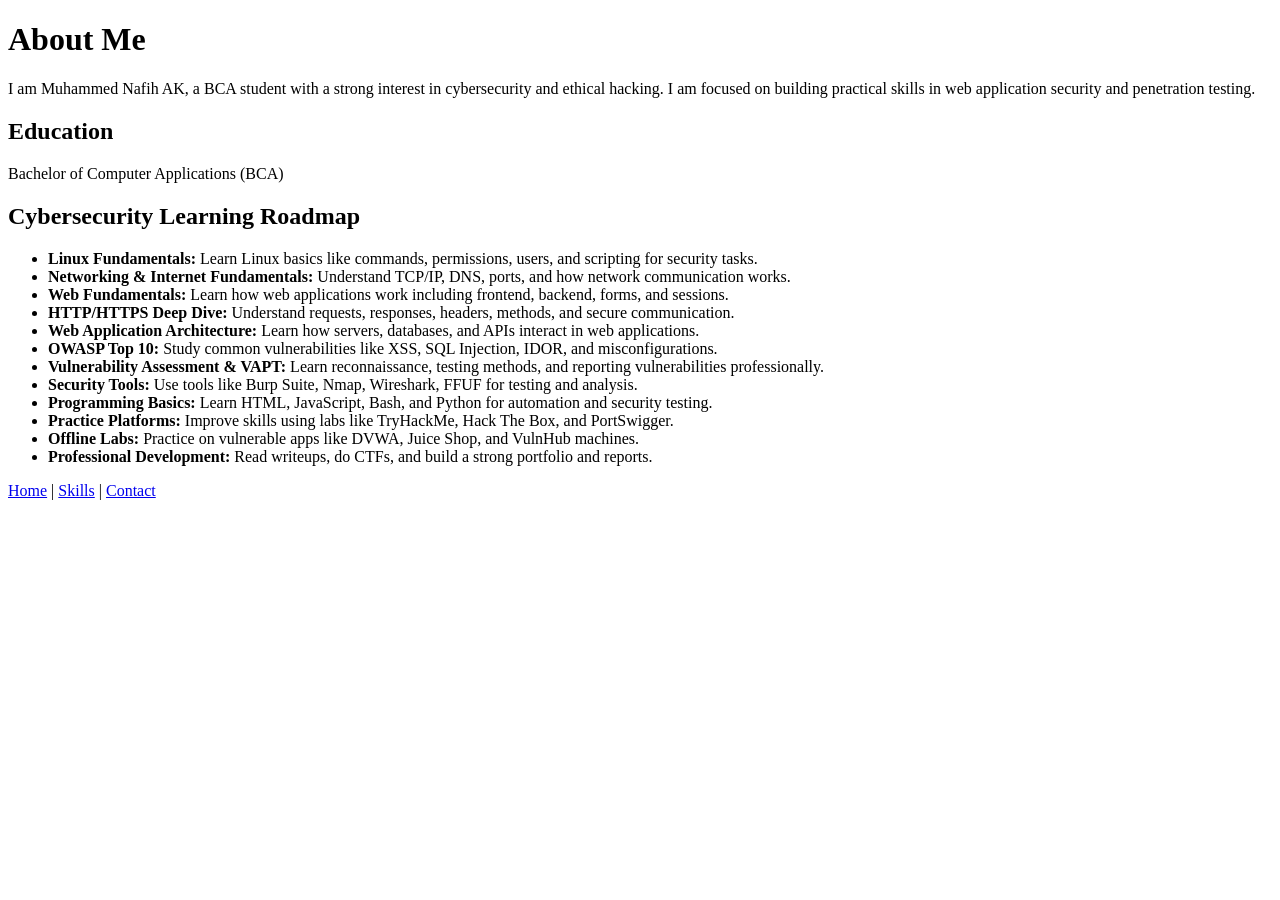
==== about.html @ 98025031 "Added about page with education and roadmap" ====
<!DOCTYPE html>
<html lang="en">
<head>
    <meta charset="UTF-8">
    <meta name="viewport" content="width=device-width, initial-scale=1.0">
    <title>About | Nafih</title>
</head>
<body>

    <header>
        <h1>About Me</h1>
    </header>

    <section>
        <p>
            I am Muhammed Nafih AK, a BCA student with a strong interest in cybersecurity 
            and ethical hacking. I am focused on building practical skills in 
            web application security and penetration testing.
        </p>
    </section>

    <section>
        <h2>Education</h2>
        <p>Bachelor of Computer Applications (BCA)</p>
    </section>

    <section>
        <h2>Cybersecurity Learning Roadmap</h2>
        <ul>
  <li><strong>Linux Fundamentals:</strong> Learn Linux basics like commands, permissions, users, and scripting for security tasks.</li>
  
  <li><strong>Networking & Internet Fundamentals:</strong> Understand TCP/IP, DNS, ports, and how network communication works.</li>
  
  <li><strong>Web Fundamentals:</strong> Learn how web applications work including frontend, backend, forms, and sessions.</li>
  
  <li><strong>HTTP/HTTPS Deep Dive:</strong> Understand requests, responses, headers, methods, and secure communication.</li>
  
  <li><strong>Web Application Architecture:</strong> Learn how servers, databases, and APIs interact in web applications.</li>
  
  <li><strong>OWASP Top 10:</strong> Study common vulnerabilities like XSS, SQL Injection, IDOR, and misconfigurations.</li>
  
  <li><strong>Vulnerability Assessment & VAPT:</strong> Learn reconnaissance, testing methods, and reporting vulnerabilities professionally.</li>
  
  <li><strong>Security Tools:</strong> Use tools like Burp Suite, Nmap, Wireshark, FFUF for testing and analysis.</li>
  
  <li><strong>Programming Basics:</strong> Learn HTML, JavaScript, Bash, and Python for automation and security testing.</li>
  
  <li><strong>Practice Platforms:</strong> Improve skills using labs like TryHackMe, Hack The Box, and PortSwigger.</li>
  
  <li><strong>Offline Labs:</strong> Practice on vulnerable apps like DVWA, Juice Shop, and VulnHub machines.</li>
  
  <li><strong>Professional Development:</strong> Read writeups, do CTFs, and build a strong portfolio and reports.</li>
</ul>
    </section>

    <nav>
        <a href="index.html">Home</a> |
        <a href="skills.html">Skills</a> |
        <a href="contact.html">Contact</a>
    </nav>

</body>
</html>
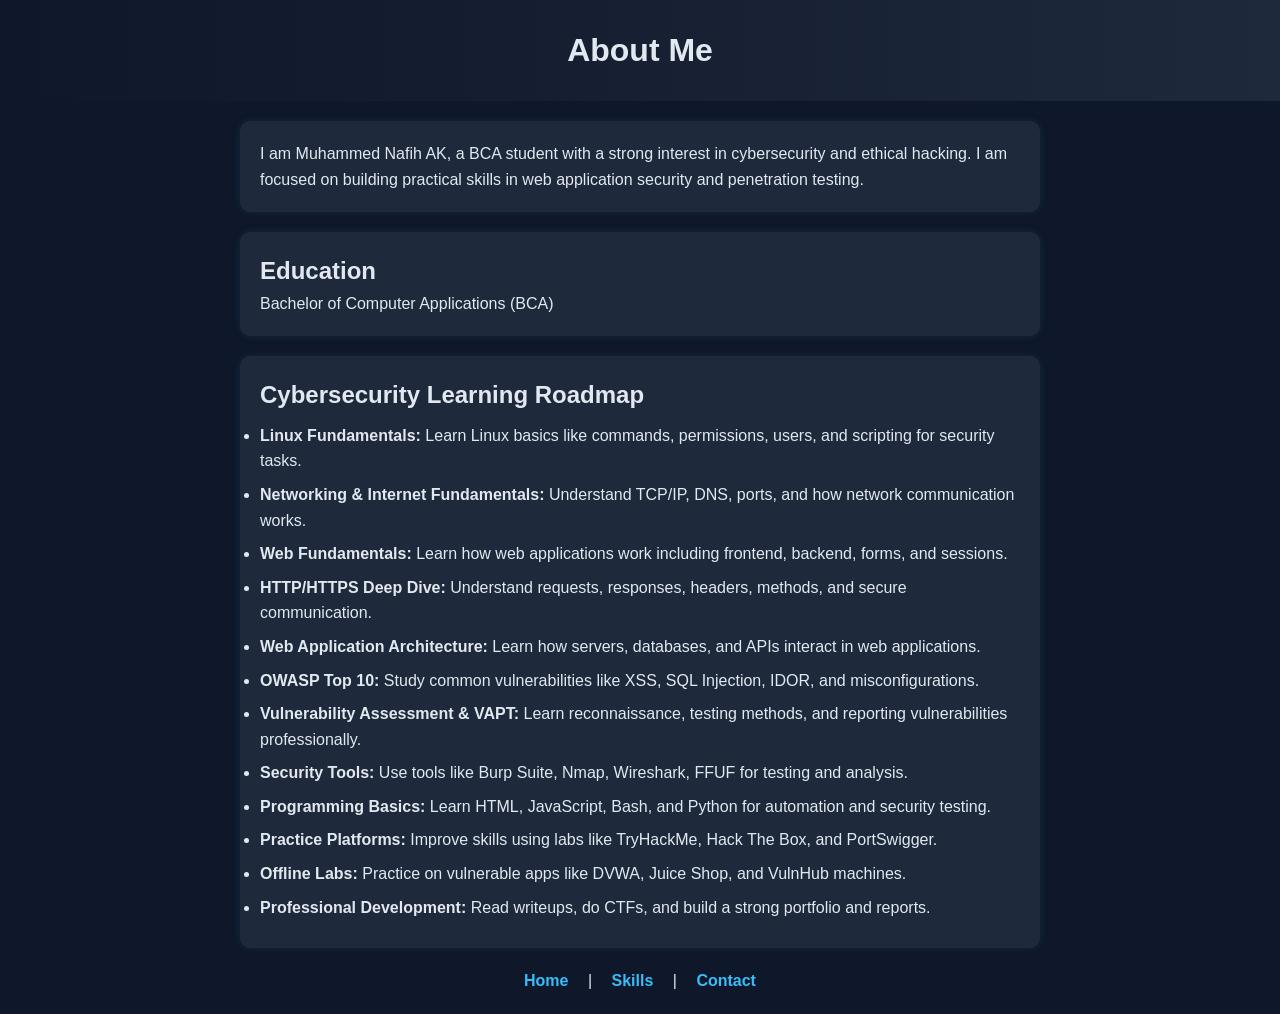
==== commit 8466a148: "Updated css and added animations" ====
--- a/about.html
+++ b/about.html
@@ -1,6 +1,7 @@
 <!DOCTYPE html>
 <html lang="en">
 <head>
+    <link rel="stylesheet" href="style.css">
     <meta charset="UTF-8">
     <meta name="viewport" content="width=device-width, initial-scale=1.0">
     <title>About | Nafih</title>
--- a/style.css
+++ b/style.css
@@ -0,0 +1,167 @@
+/* Reset */
+* {
+    margin: 0;
+    padding: 0;
+    box-sizing: border-box;
+}
+
+/* Body */
+body {
+    font-family: 'Segoe UI', Arial, sans-serif;
+    background: #0f172a;
+    color: #e2e8f0;
+    line-height: 1.6;
+}
+
+/* Header */
+header {
+    background: linear-gradient(90deg, #0f172a, #1e293b);
+    padding: 25px;
+    text-align: center;
+}
+
+/* Navigation */
+nav {
+    text-align: center;
+    margin: 20px 0;
+}
+
+nav a {
+    color: #38bdf8;
+    margin: 0 15px;
+    text-decoration: none;
+    font-weight: bold;
+    position: relative;
+    transition: all 0.3s ease;
+}
+
+/* Underline animation */
+nav a::after {
+    content: "";
+    position: absolute;
+    width: 0%;
+    height: 2px;
+    background: #facc15;
+    left: 0;
+    bottom: -5px;
+    transition: 0.3s;
+}
+
+nav a:hover::after {
+    width: 100%;
+}
+
+/* Sections (card style) */
+section {
+    max-width: 800px;
+    margin: 20px auto;
+    padding: 20px;
+    background: #1e293b;
+    border-radius: 10px;
+    box-shadow: 0 0 10px rgba(56,189,248,0.1);
+    transition: transform 0.3s ease, box-shadow 0.3s ease;
+}
+
+/* Hover lift effect */
+section:hover {
+    transform: translateY(-5px);
+    box-shadow: 0 0 20px rgba(56,189,248,0.3);
+}
+
+/* Lists */
+ul li {
+    margin: 8px 0;
+    transition: 0.3s;
+}
+
+/* List hover animation */
+ul li:hover {
+    color: #facc15;
+    transform: translateX(5px);
+}
+
+/* Form Inputs */
+input, textarea {
+    width: 100%;
+    padding: 10px;
+    margin-top: 5px;
+    border-radius: 5px;
+    border: none;
+    background: #0f172a;
+    color: #ffffff;
+}
+
+/* Button */
+button {
+    background: #38bdf8;
+    color: black;
+    padding: 10px 15px;
+    border: none;
+    cursor: pointer;
+    border-radius: 5px;
+    font-weight: bold;
+    transition: all 0.3s ease;
+}
+
+/* Button glow animation */
+button:hover {
+    background: #facc15;
+    transform: scale(1.05);
+    box-shadow: 0 0 15px #facc15;
+}
+
+/* Response text */
+#response {
+    margin-top: 10px;
+    font-weight: bold;
+}
+
+/* Fade-in animation */
+.fade-in {
+    animation: fadeIn 0.8s ease-in;
+}
+
+@keyframes fadeIn {
+    from {
+        opacity: 0;
+        transform: translateY(15px);
+    }
+    to {
+        opacity: 1;
+        transform: translateY(0);
+    }
+}
+/* Hero section */
+.hero {
+    text-align: center;
+    padding: 80px 20px;
+    background: radial-gradient(circle at center, #1e293b, #0f172a);
+}
+
+.hero h1 {
+    font-size: 3rem;
+    color: #38bdf8;
+}
+
+.hero p {
+    margin: 15px 0;
+    font-size: 1.2rem;
+}
+
+/* Glow button */
+.hero button {
+    margin-top: 20px;
+    padding: 12px 20px;
+    font-size: 1rem;
+    background: #38bdf8;
+    border: none;
+    border-radius: 5px;
+    cursor: pointer;
+    transition: 0.3s;
+}
+
+.hero button:hover {
+    background: #facc15;
+    box-shadow: 0 0 20px #facc15;
+    transform: scale(1.05);
+}
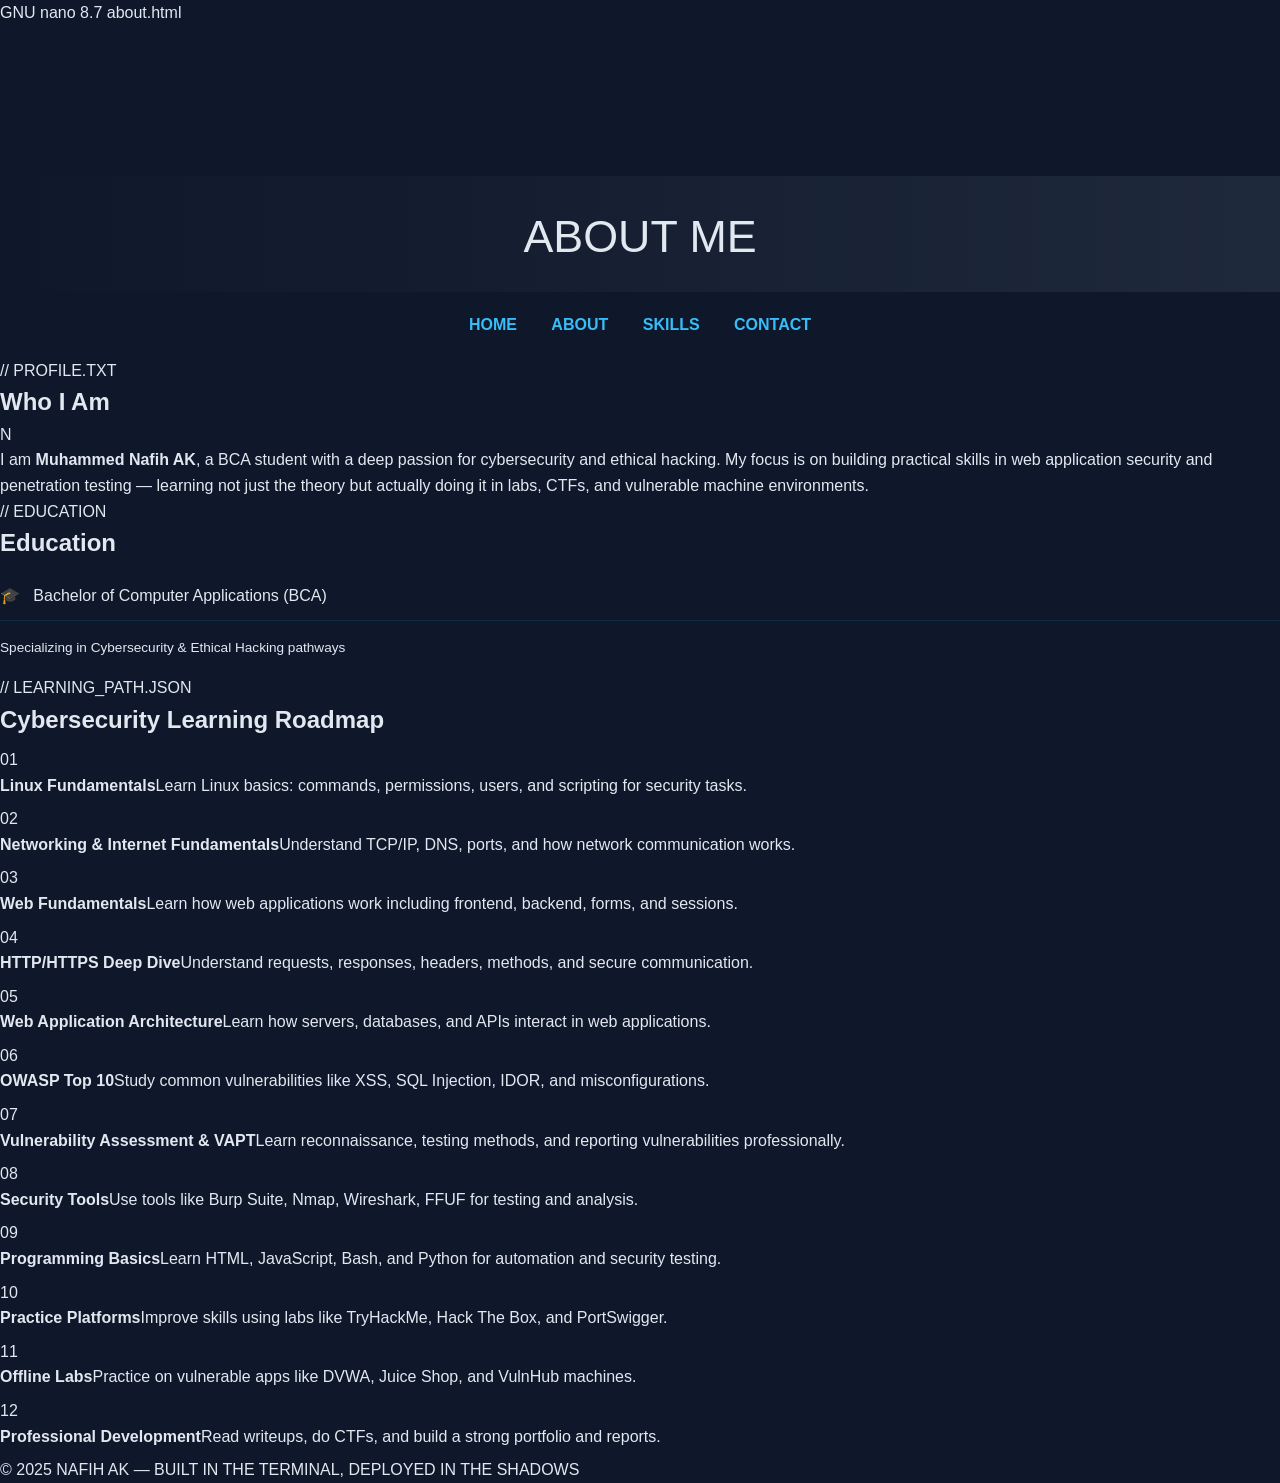
==== commit a62be2fa: "Updated about,contact,index  files by adding more animations and css" ====
--- a/about.html
+++ b/about.html
@@ -1,64 +1,150 @@
+  GNU nano 8.7                                                                                                                                                                                                                                                                                                                              about.html                                                                                                                                                                                                                                                                                                                                       
 <!DOCTYPE html>
 <html lang="en">
 <head>
-    <link rel="stylesheet" href="style.css">
-    <meta charset="UTF-8">
-    <meta name="viewport" content="width=device-width, initial-scale=1.0">
-    <title>About | Nafih</title>
+  <meta charset="UTF-8">
+  <meta name="viewport" content="width=device-width, initial-scale=1.0">
+  <title>About | Nafih</title>
+  <link rel="stylesheet" href="style.css">
 </head>
 <body>
 
-    <header>
-        <h1>About Me</h1>
-    </header>
+<div id="cursor"></div>
+<div id="cursor-ring"></div>
+<canvas id="stars-canvas"></canvas>
 
-    <section>
-        <p>
-            I am Muhammed Nafih AK, a BCA student with a strong interest in cybersecurity 
-            and ethical hacking. I am focused on building practical skills in 
-            web application security and penetration testing.
-        </p>
-    </section>
+<div class="site-wrapper">
 
-    <section>
+  <header style="padding-bottom: 20px;">
+    <div class="header-glow-ring" style="opacity:0.4;"></div>
+    <div class="name-tag" style="font-size:clamp(1.5rem,4vw,2.8rem);">ABOUT ME</div>
+  </header>
+
+  <nav>
+    <a href="index.html">HOME</a>
+    <a href="about.html" class="active">ABOUT</a>
+    <a href="skills.html">SKILLS</a>
+    <a href="contact.html">CONTACT</a>
+  </nav>
+
+  <main>
+    <!-- Bio Card -->
+    <div class="page-section">
+      <div class="card">
+        <div class="card-bg-grid"></div>
+        <div class="card-corner tl"></div><div class="card-corner tr"></div>
+        <div class="card-corner bl"></div><div class="card-corner br"></div>
+        <div class="section-label">// PROFILE.TXT</div>
+        <h2>Who I Am</h2>
+        <div class="about-intro">
+          <div class="avatar-frame">N</div>
+          <p>I am <strong style="color:var(--blue-glow)">Muhammed Nafih AK</strong>, a BCA student with a deep passion for cybersecurity and ethical hacking. My focus is on building practical skills in web application security and penetration testing — learning not just the theory but actually doing it in labs, CTFs, and vulnerable machine environments.</p>
+        </div>
+      </div>
+    </div>
+
+    <!-- Education Card -->
+    <div class="page-section">
+      <div class="card">
+        <div class="card-bg-grid"></div>
+        <div class="card-corner tl"></div><div class="card-corner tr"></div>
+        <div class="card-corner bl"></div><div class="card-corner br"></div>
+        <div class="section-label">// EDUCATION</div>
         <h2>Education</h2>
-        <p>Bachelor of Computer Applications (BCA)</p>
-    </section>
+        <div class="skill-group" style="margin-top:0;border:none;padding:0;background:none;">
+          <ul>
+            <li style="font-size:1rem;color:var(--text);padding:12px 0;border-bottom:1px solid rgba(0,212,255,0.1);">
+              🎓 &nbsp; Bachelor of Computer Applications (BCA)
+            </li>
+            <li style="font-size:0.85rem;color:var(--text-dim);padding:8px 0;">
+              Specializing in Cybersecurity & Ethical Hacking pathways
+            </li>
+          </ul>
+        </div>
+      </div>
+    </div>
 
-    <section>
+    <!-- Roadmap Card -->
+    <div class="page-section">
+      <div class="card">
+        <div class="card-bg-grid"></div>
+        <div class="card-corner tl"></div><div class="card-corner tr"></div>
+        <div class="card-corner bl"></div><div class="card-corner br"></div>
+        <div class="section-label">// LEARNING_PATH.JSON</div>
         <h2>Cybersecurity Learning Roadmap</h2>
-        <ul>
-  <li><strong>Linux Fundamentals:</strong> Learn Linux basics like commands, permissions, users, and scripting for security tasks.</li>
-  
-  <li><strong>Networking & Internet Fundamentals:</strong> Understand TCP/IP, DNS, ports, and how network communication works.</li>
-  
-  <li><strong>Web Fundamentals:</strong> Learn how web applications work including frontend, backend, forms, and sessions.</li>
-  
-  <li><strong>HTTP/HTTPS Deep Dive:</strong> Understand requests, responses, headers, methods, and secure communication.</li>
-  
-  <li><strong>Web Application Architecture:</strong> Learn how servers, databases, and APIs interact in web applications.</li>
-  
-  <li><strong>OWASP Top 10:</strong> Study common vulnerabilities like XSS, SQL Injection, IDOR, and misconfigurations.</li>
-  
-  <li><strong>Vulnerability Assessment & VAPT:</strong> Learn reconnaissance, testing methods, and reporting vulnerabilities professionally.</li>
-  
-  <li><strong>Security Tools:</strong> Use tools like Burp Suite, Nmap, Wireshark, FFUF for testing and analysis.</li>
-  
-  <li><strong>Programming Basics:</strong> Learn HTML, JavaScript, Bash, and Python for automation and security testing.</li>
-  
-  <li><strong>Practice Platforms:</strong> Improve skills using labs like TryHackMe, Hack The Box, and PortSwigger.</li>
-  
-  <li><strong>Offline Labs:</strong> Practice on vulnerable apps like DVWA, Juice Shop, and VulnHub machines.</li>
-  
-  <li><strong>Professional Development:</strong> Read writeups, do CTFs, and build a strong portfolio and reports.</li>
-</ul>
-    </section>
+        <ul class="roadmap-list">
+          <li>
+            <div class="li-icon">01</div>
+            <div><strong>Linux Fundamentals</strong><span>Learn Linux basics: commands, permissions, users, and scripting for security tasks.</span></div>
+          </li>
+          <li>
+            <div class="li-icon">02</div>
+            <div><strong>Networking & Internet Fundamentals</strong><span>Understand TCP/IP, DNS, ports, and how network communication works.</span></div>
+          </li>
+          <li>
+            <div class="li-icon">03</div>
+            <div><strong>Web Fundamentals</strong><span>Learn how web applications work including frontend, backend, forms, and sessions.</span></div>
+          </li>
+          <li>
+            <div class="li-icon">04</div>
+            <div><strong>HTTP/HTTPS Deep Dive</strong><span>Understand requests, responses, headers, methods, and secure communication.</span></div>
+          </li>
+          <li>
+            <div class="li-icon">05</div>
+            <div><strong>Web Application Architecture</strong><span>Learn how servers, databases, and APIs interact in web applications.</span></div>
+          </li>
+          <li>
+            <div class="li-icon">06</div>
+            <div><strong>OWASP Top 10</strong><span>Study common vulnerabilities like XSS, SQL Injection, IDOR, and misconfigurations.</span></div>
+          </li>
+          <li>
+            <div class="li-icon">07</div>
+            <div><strong>Vulnerability Assessment & VAPT</strong><span>Learn reconnaissance, testing methods, and reporting vulnerabilities professionally.</span></div>
+          </li>
+          <li>
+            <div class="li-icon">08</div>
+            <div><strong>Security Tools</strong><span>Use tools like Burp Suite, Nmap, Wireshark, FFUF for testing and analysis.</span></div>
+          </li>
+          <li>
+            <div class="li-icon">09</div>
+            <div><strong>Programming Basics</strong><span>Learn HTML, JavaScript, Bash, and Python for automation and security testing.</span></div>
+          </li>
+          <li>
+            <div class="li-icon">10</div>
+            <div><strong>Practice Platforms</strong><span>Improve skills using labs like TryHackMe, Hack The Box, and PortSwigger.</span></div>
+          </li>
+          <li>
+            <div class="li-icon">11</div>
+            <div><strong>Offline Labs</strong><span>Practice on vulnerable apps like DVWA, Juice Shop, and VulnHub machines.</span></div>
+          </li>
+          <li>
+            <div class="li-icon">12</div>
+            <div><strong>Professional Development</strong><span>Read writeups, do CTFs, and build a strong portfolio and reports.</span></div>
+          </li>
+        </ul>
+      </div>
+    </div>
+  </main>
 
-    <nav>
-        <a href="index.html">Home</a> |
-        <a href="skills.html">Skills</a> |
-        <a href="contact.html">Contact</a>
-    </nav>
+  <footer>
+    &copy; 2025 <span>NAFIH AK</span> — BUILT IN THE TERMINAL, DEPLOYED IN THE SHADOWS
+  </footer>
 
+</div>
+
+<script src="script.js"></script>
 </body>
 </html>
+
+
+
+
+
+
+
+
+
+
+
+
+
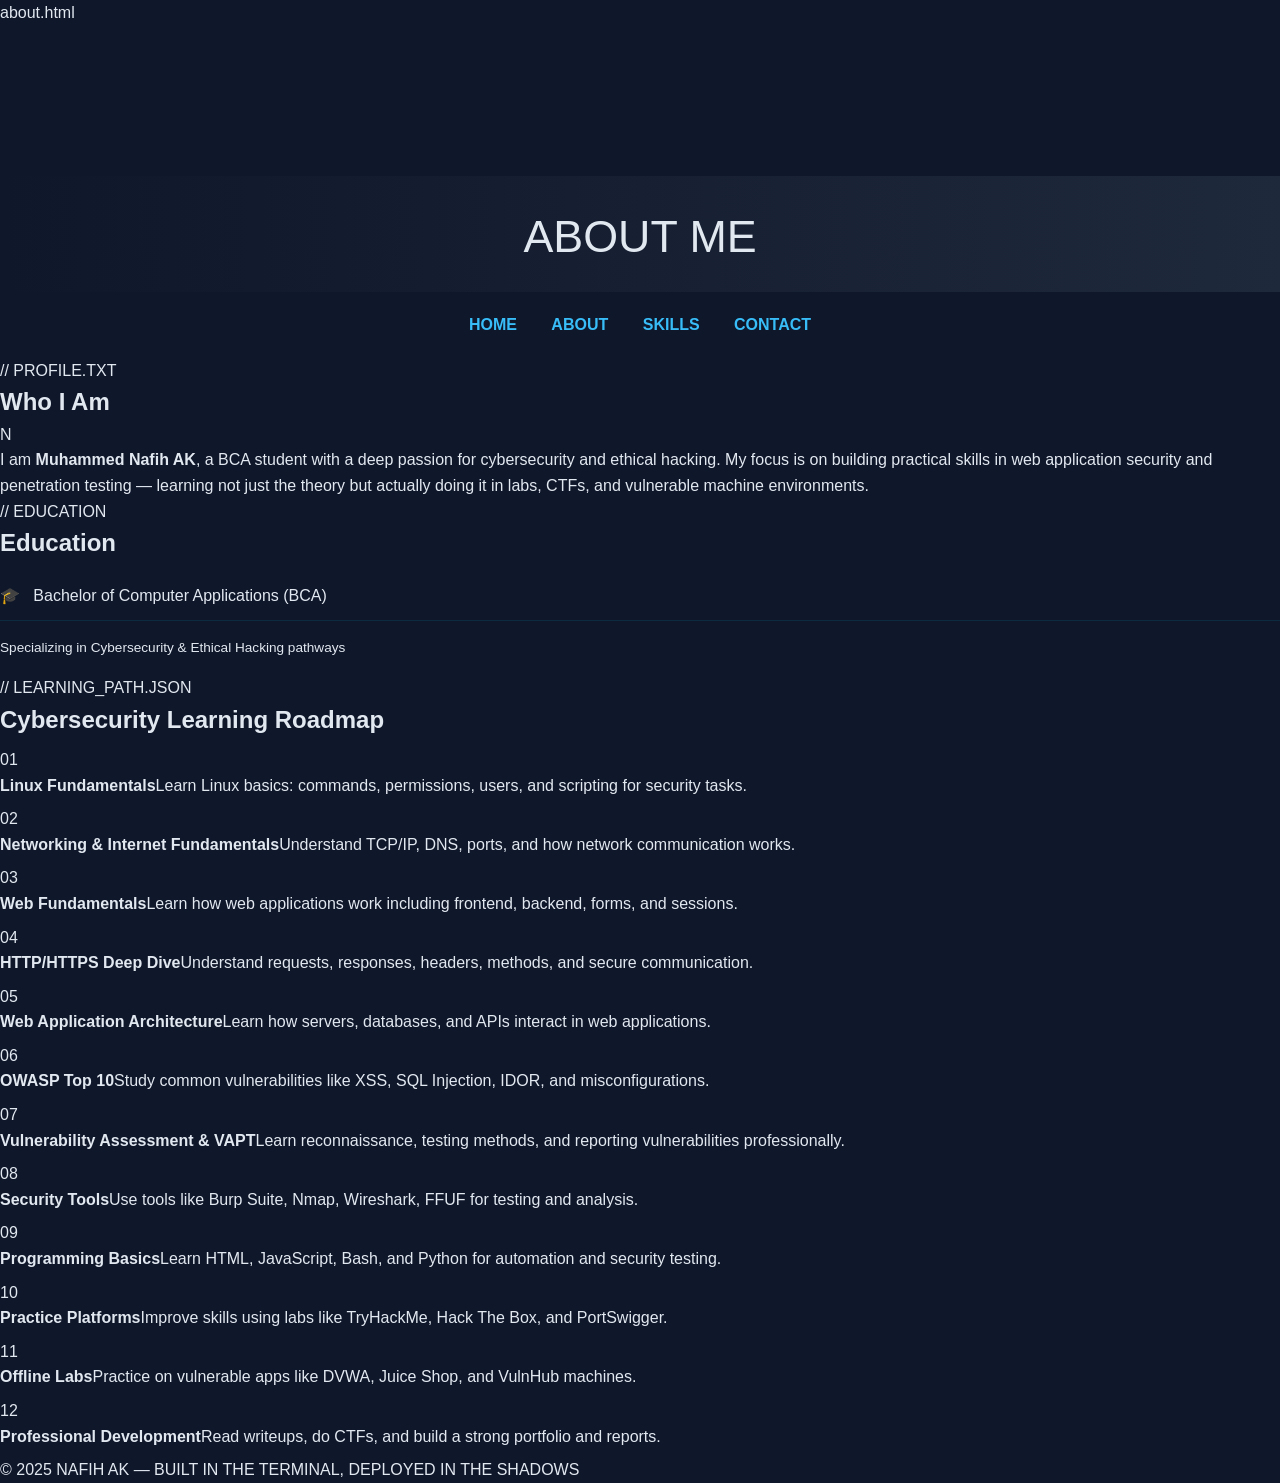
==== commit 5fd62efc: "There wasd an error in this file now i have debugged it" ====
--- a/about.html
+++ b/about.html
@@ -1,4 +1,4 @@
-  GNU nano 8.7                                                                                                                                                                                                                                                                                                                              about.html                                                                                                                                                                                                                                                                                                                                       
+                                                                                                                                                                                                                                                                                                                              about.html                                                                                                                                                                                                                                                                                                                                       
 <!DOCTYPE html>
 <html lang="en">
 <head>
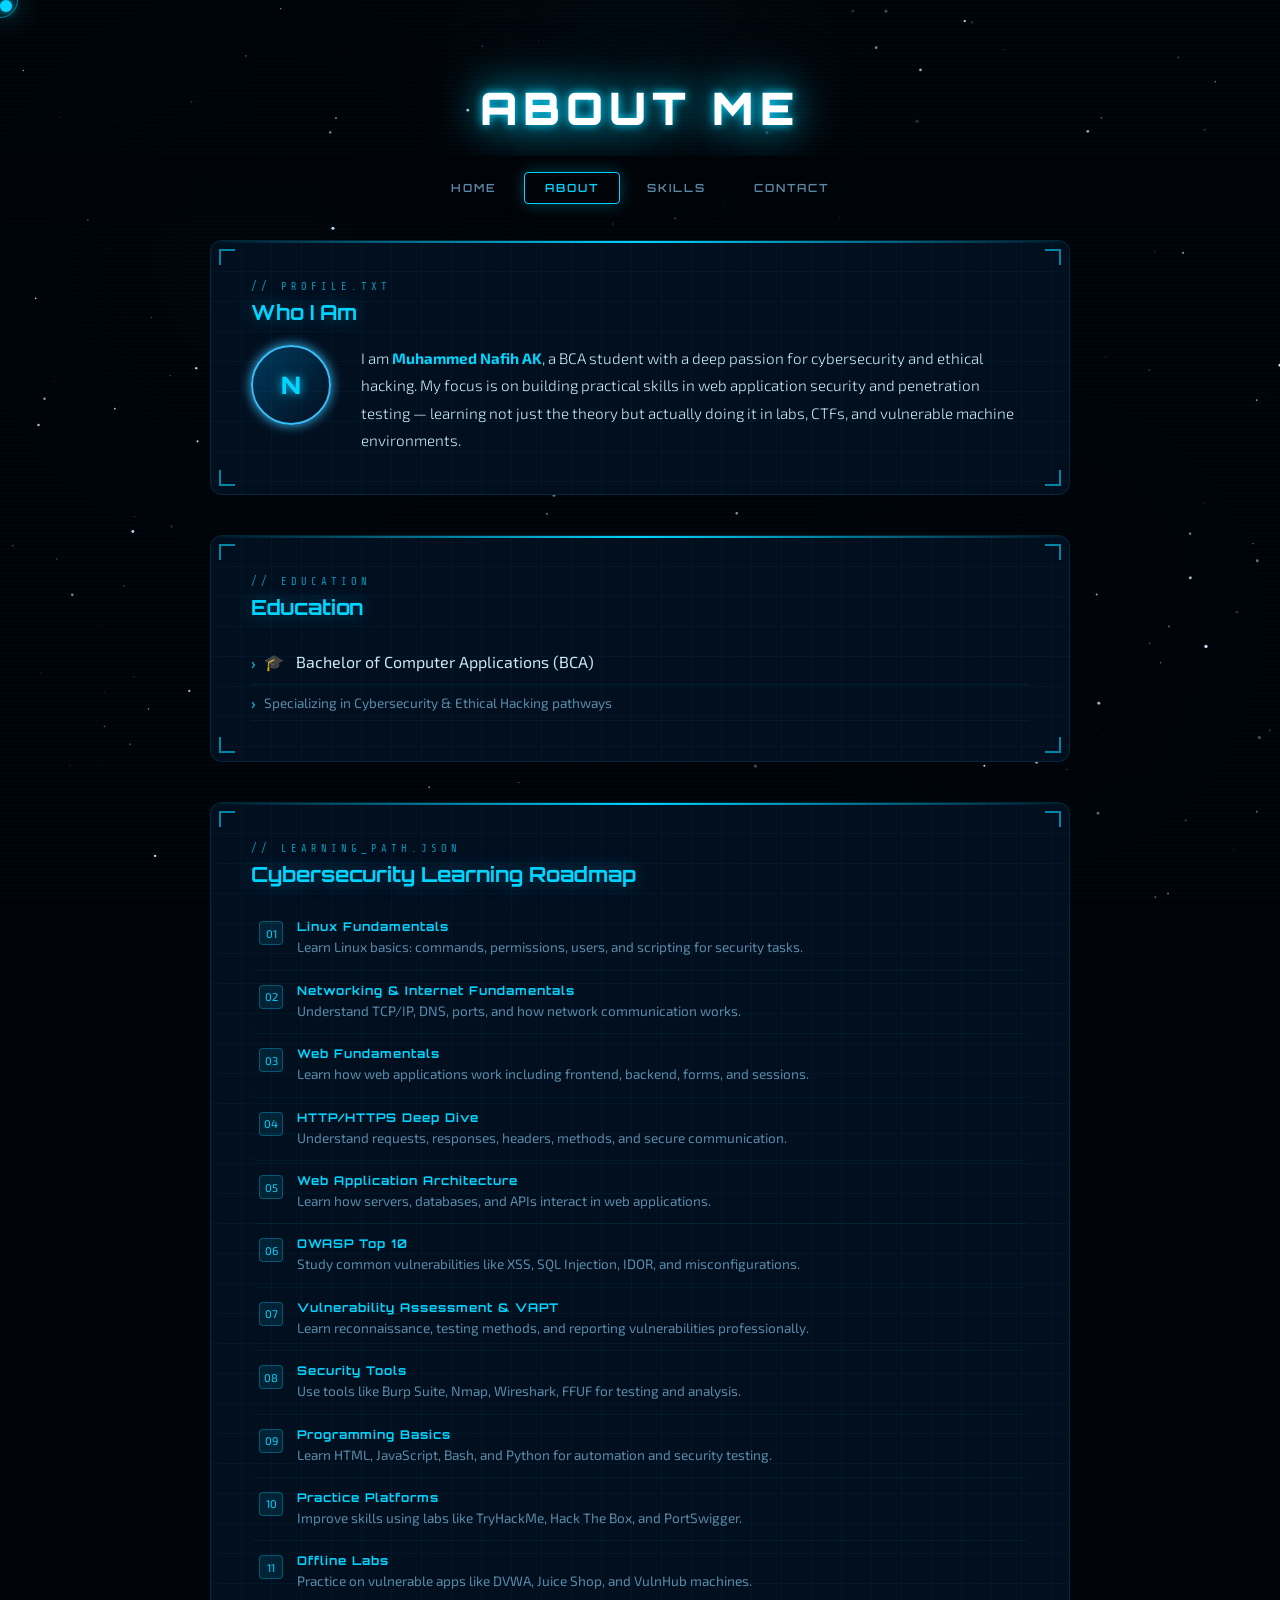
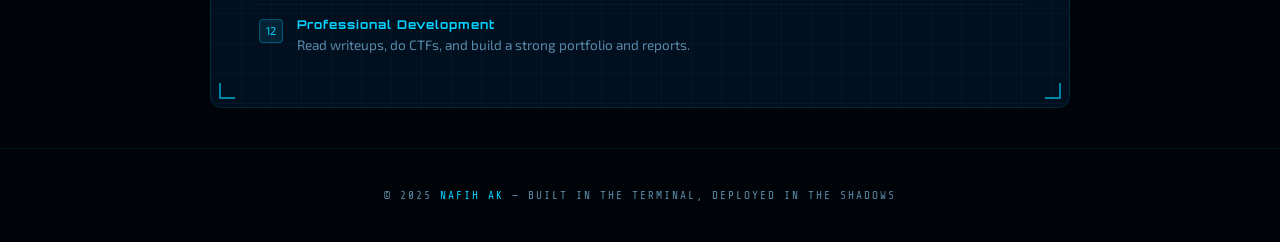
==== commit 50506acd: "Enhanced UI with animations, added profile image avatar, implemented contact form validation with XS" ====
--- a/about.html
+++ b/about.html
@@ -1,4 +1,3 @@
-                                                                                                                                                                                                                                                                                                                              about.html                                                                                                                                                                                                                                                                                                                                       
 <!DOCTYPE html>
 <html lang="en">
 <head>
--- a/style.css
+++ b/style.css
@@ -1,167 +1,671 @@
-/* Reset */
-* {
-    margin: 0;
-    padding: 0;
-    box-sizing: border-box;
-}
-
-/* Body */
+@import url('https://fonts.googleapis.com/css2?family=Orbitron:wght@400;600;700;900&family=Share+Tech+Mono&family=Exo+2:wght@300;400;600&display=swap');
+
+:root {
+  --bg-deep: #000408;
+  --bg-dark: #010d1a;
+  --bg-card: #020f1f;
+  --blue-glow: #00d4ff;
+  --blue-mid: #0088cc;
+  --blue-dim: #003a5e;
+  --accent: #00ffcc;
+  --accent2: #7b2fff;
+  --text: #c8e8f8;
+  --text-dim: #5a8aa8;
+  --danger: #ff3366;
+  --star-color: rgba(255,255,255,0.8);
+}
+
+* { margin: 0; padding: 0; box-sizing: border-box; }
+
+html { scroll-behavior: smooth; }
+
 body {
-    font-family: 'Segoe UI', Arial, sans-serif;
-    background: #0f172a;
-    color: #e2e8f0;
-    line-height: 1.6;
-}
-
-/* Header */
+  font-family: 'Exo 2', sans-serif;
+  background: var(--bg-deep);
+  color: var(--text);
+  min-height: 100vh;
+  overflow-x: hidden;
+  cursor: none;
+}
+
+/* ── Custom Cursor ── */
+#cursor {
+  width: 12px; height: 12px;
+  background: var(--blue-glow);
+  border-radius: 50%;
+  position: fixed;
+  top: 0; left: 0;
+  pointer-events: none;
+  z-index: 9999;
+  transition: transform 0.1s ease;
+  box-shadow: 0 0 10px var(--blue-glow), 0 0 30px var(--blue-glow);
+}
+#cursor-ring {
+  width: 36px; height: 36px;
+  border: 1.5px solid var(--blue-glow);
+  border-radius: 50%;
+  position: fixed;
+  top: 0; left: 0;
+  pointer-events: none;
+  z-index: 9998;
+  transition: all 0.15s ease;
+  opacity: 0.5;
+}
+
+/* ── Stars Canvas ── */
+#stars-canvas {
+  position: fixed;
+  top: 0; left: 0;
+  width: 100%; height: 100%;
+  z-index: 0;
+  pointer-events: none;
+}
+
+/* ── Scanlines overlay ── */
+body::after {
+  content: '';
+  position: fixed;
+  inset: 0;
+  background: repeating-linear-gradient(
+    0deg,
+    transparent,
+    transparent 2px,
+    rgba(0, 212, 255, 0.015) 2px,
+    rgba(0, 212, 255, 0.015) 4px
+  );
+  pointer-events: none;
+  z-index: 1;
+}
+
+/* ── Main layout ── */
+.site-wrapper {
+  position: relative;
+  z-index: 2;
+}
+
+/* ── HEADER ── */
 header {
-    background: linear-gradient(90deg, #0f172a, #1e293b);
-    padding: 25px;
-    text-align: center;
-}
-
-/* Navigation */
+  text-align: center;
+  padding: 80px 20px 60px;
+  position: relative;
+  overflow: hidden;
+}
+
+.header-glow-ring {
+  position: absolute;
+  top: 50%;
+  left: 50%;
+  transform: translate(-50%, -50%);
+  width: 500px;
+  height: 500px;
+  border-radius: 50%;
+  background: radial-gradient(circle, rgba(0,212,255,0.08) 0%, transparent 70%);
+  animation: pulse-ring 4s ease-in-out infinite;
+  pointer-events: none;
+}
+
+@keyframes pulse-ring {
+  0%, 100% { transform: translate(-50%,-50%) scale(1); opacity: 0.6; }
+  50% { transform: translate(-50%,-50%) scale(1.2); opacity: 1; }
+}
+
+.name-tag {
+  font-family: 'Orbitron', monospace;
+  font-size: clamp(2.5rem, 7vw, 5rem);
+  font-weight: 900;
+  letter-spacing: 6px;
+  color: #fff;
+  text-shadow:
+    0 0 10px var(--blue-glow),
+    0 0 40px var(--blue-glow),
+    0 0 80px rgba(0,212,255,0.4);
+  animation: glitch 6s infinite;
+  position: relative;
+}
+
+@keyframes glitch {
+  0%, 90%, 100% { text-shadow: 0 0 10px var(--blue-glow), 0 0 40px var(--blue-glow), 0 0 80px rgba(0,212,255,0.4); transform: none; }
+  91% { transform: translateX(-3px); text-shadow: 3px 0 var(--danger), 0 0 40px var(--blue-glow); }
+  92% { transform: translateX(3px); text-shadow: -3px 0 var(--accent2), 0 0 40px var(--blue-glow); }
+  93% { transform: none; }
+}
+
+.subtitle {
+  font-family: 'Share Tech Mono', monospace;
+  font-size: 1rem;
+  color: var(--blue-glow);
+  letter-spacing: 3px;
+  margin-top: 12px;
+  opacity: 0;
+  animation: fade-up 1s 0.5s forwards;
+}
+
+.typing-cursor::after {
+  content: '|';
+  animation: blink 1s step-end infinite;
+  color: var(--accent);
+}
+
+@keyframes blink { 50% { opacity: 0; } }
+
+/* ── Status bar ── */
+.status-bar {
+  display: flex;
+  justify-content: center;
+  gap: 30px;
+  margin-top: 30px;
+  flex-wrap: wrap;
+  opacity: 0;
+  animation: fade-up 1s 1s forwards;
+}
+
+.status-pill {
+  display: flex;
+  align-items: center;
+  gap: 8px;
+  background: rgba(0,212,255,0.07);
+  border: 1px solid rgba(0,212,255,0.2);
+  border-radius: 50px;
+  padding: 6px 16px;
+  font-family: 'Share Tech Mono', monospace;
+  font-size: 0.75rem;
+  color: var(--blue-glow);
+}
+
+.status-dot {
+  width: 8px; height: 8px;
+  border-radius: 50%;
+  background: var(--accent);
+  box-shadow: 0 0 8px var(--accent);
+  animation: pulse-dot 2s infinite;
+}
+
+@keyframes pulse-dot {
+  0%, 100% { opacity: 1; transform: scale(1); }
+  50% { opacity: 0.5; transform: scale(0.7); }
+}
+
+/* ── NAV ── */
 nav {
-    text-align: center;
-    margin: 20px 0;
+  display: flex;
+  justify-content: center;
+  gap: 6px;
+  padding: 0 20px 40px;
+  flex-wrap: wrap;
+  position: sticky;
+  top: 0;
+  z-index: 100;
+  background: linear-gradient(to bottom, rgba(0,4,8,0.98), transparent);
+  backdrop-filter: blur(10px);
+  padding-top: 16px;
+  padding-bottom: 16px;
+  margin-bottom: 20px;
 }
 
 nav a {
-    color: #38bdf8;
-    margin: 0 15px;
-    text-decoration: none;
-    font-weight: bold;
-    position: relative;
-    transition: all 0.3s ease;
-}
-
-/* Underline animation */
-nav a::after {
-    content: "";
-    position: absolute;
-    width: 0%;
-    height: 2px;
-    background: #facc15;
-    left: 0;
-    bottom: -5px;
-    transition: 0.3s;
-}
-
-nav a:hover::after {
+  font-family: 'Orbitron', monospace;
+  font-size: 0.7rem;
+  font-weight: 600;
+  letter-spacing: 2px;
+  color: var(--text-dim);
+  text-decoration: none;
+  padding: 8px 20px;
+  border: 1px solid transparent;
+  border-radius: 4px;
+  transition: all 0.3s ease;
+  position: relative;
+  overflow: hidden;
+}
+
+nav a::before {
+  content: '';
+  position: absolute;
+  inset: 0;
+  background: linear-gradient(135deg, rgba(0,212,255,0.1), transparent);
+  opacity: 0;
+  transition: opacity 0.3s;
+}
+
+nav a:hover {
+  color: var(--blue-glow);
+  border-color: rgba(0,212,255,0.4);
+  text-shadow: 0 0 10px var(--blue-glow);
+  box-shadow: 0 0 20px rgba(0,212,255,0.15), inset 0 0 20px rgba(0,212,255,0.05);
+}
+
+nav a:hover::before { opacity: 1; }
+
+nav a.active {
+  color: var(--blue-glow);
+  border-color: var(--blue-glow);
+  box-shadow: 0 0 15px rgba(0,212,255,0.3);
+}
+
+/* ── SECTIONS ── */
+.page-section {
+  max-width: 900px;
+  margin: 0 auto 40px;
+  padding: 0 20px;
+}
+
+.card {
+  background: var(--bg-card);
+  border: 1px solid rgba(0,212,255,0.12);
+  border-radius: 12px;
+  padding: 40px;
+  position: relative;
+  overflow: hidden;
+  transition: transform 0.3s ease, box-shadow 0.3s ease, border-color 0.3s ease;
+  opacity: 0;
+  transform: translateY(30px);
+}
+
+.card.visible {
+  animation: slide-in 0.6s ease forwards;
+}
+
+@keyframes slide-in {
+  to { opacity: 1; transform: translateY(0); }
+}
+
+.card::before {
+  content: '';
+  position: absolute;
+  top: 0; left: 0;
+  right: 0;
+  height: 2px;
+  background: linear-gradient(90deg, transparent, var(--blue-glow), transparent);
+  animation: scan-line 3s linear infinite;
+}
+
+@keyframes scan-line {
+  0% { transform: translateX(-100%); }
+  100% { transform: translateX(100%); }
+}
+
+.card:hover {
+  transform: translateY(-5px);
+  border-color: rgba(0,212,255,0.35);
+  box-shadow: 0 10px 60px rgba(0,212,255,0.1), 0 0 0 1px rgba(0,212,255,0.1);
+}
+
+.card-corner {
+  position: absolute;
+  width: 16px; height: 16px;
+  border-color: var(--blue-glow);
+  border-style: solid;
+  opacity: 0.6;
+}
+.card-corner.tl { top: 8px; left: 8px; border-width: 2px 0 0 2px; }
+.card-corner.tr { top: 8px; right: 8px; border-width: 2px 2px 0 0; }
+.card-corner.bl { bottom: 8px; left: 8px; border-width: 0 0 2px 2px; }
+.card-corner.br { bottom: 8px; right: 8px; border-width: 0 2px 2px 0; }
+
+/* ── Section headings ── */
+.section-label {
+  font-family: 'Share Tech Mono', monospace;
+  font-size: 0.65rem;
+  color: var(--blue-glow);
+  letter-spacing: 4px;
+  text-transform: uppercase;
+  margin-bottom: 6px;
+  opacity: 0.7;
+}
+
+h1, h2 {
+  font-family: 'Orbitron', monospace;
+  font-weight: 700;
+}
+
+h1 { font-size: 1.8rem; color: #fff; margin-bottom: 16px; }
+h2 { font-size: 1.3rem; color: var(--blue-glow); margin-bottom: 20px;
+  text-shadow: 0 0 20px rgba(0,212,255,0.4); }
+
+p {
+  color: var(--text);
+  line-height: 1.8;
+  font-weight: 300;
+  font-size: 0.95rem;
+}
+
+/* ── Roadmap list ── */
+.roadmap-list { list-style: none; }
+
+.roadmap-list li {
+  display: flex;
+  align-items: flex-start;
+  gap: 14px;
+  padding: 12px 0;
+  border-bottom: 1px solid rgba(0,212,255,0.06);
+  transition: background 0.2s;
+  border-radius: 6px;
+  padding-left: 8px;
+  cursor: default;
+}
+
+.roadmap-list li:hover {
+  background: rgba(0,212,255,0.04);
+  padding-left: 14px;
+}
+
+.roadmap-list li:last-child { border-bottom: none; }
+
+.li-icon {
+  width: 24px; height: 24px;
+  min-width: 24px;
+  background: rgba(0,212,255,0.1);
+  border: 1px solid rgba(0,212,255,0.3);
+  border-radius: 4px;
+  display: flex;
+  align-items: center;
+  justify-content: center;
+  font-size: 0.7rem;
+  color: var(--blue-glow);
+  margin-top: 2px;
+}
+
+.roadmap-list li strong {
+  color: var(--blue-glow);
+  font-family: 'Orbitron', monospace;
+  font-size: 0.75rem;
+  letter-spacing: 1px;
+  display: block;
+  margin-bottom: 2px;
+}
+
+.roadmap-list li span {
+  color: var(--text-dim);
+  font-size: 0.85rem;
+  line-height: 1.5;
+}
+
+/* ── Skills grid ── */
+.skills-grid {
+  display: grid;
+  grid-template-columns: repeat(auto-fit, minmax(240px, 1fr));
+  gap: 20px;
+}
+
+.skill-group {
+  background: rgba(0,212,255,0.04);
+  border: 1px solid rgba(0,212,255,0.1);
+  border-radius: 10px;
+  padding: 24px;
+  transition: all 0.3s ease;
+}
+
+.skill-group:hover {
+  border-color: rgba(0,212,255,0.3);
+  background: rgba(0,212,255,0.07);
+  box-shadow: 0 0 30px rgba(0,212,255,0.08);
+}
+
+.skill-group h3 {
+  font-family: 'Orbitron', monospace;
+  font-size: 0.7rem;
+  letter-spacing: 2px;
+  color: var(--accent);
+  margin-bottom: 14px;
+  text-transform: uppercase;
+  display: flex;
+  align-items: center;
+  gap: 8px;
+}
+
+.skill-group h3::before {
+  content: '';
+  width: 6px; height: 6px;
+  border-radius: 50%;
+  background: var(--accent);
+  box-shadow: 0 0 8px var(--accent);
+  display: inline-block;
+}
+
+.skill-group ul { list-style: none; }
+
+.skill-group li {
+  color: var(--text-dim);
+  font-size: 0.85rem;
+  padding: 5px 0;
+  border-bottom: 1px solid rgba(255,255,255,0.03);
+  display: flex;
+  align-items: center;
+  gap: 8px;
+  transition: color 0.2s;
+}
+
+.skill-group li:hover { color: var(--text); }
+
+.skill-group li::before {
+  content: '›';
+  color: var(--blue-glow);
+  font-size: 1rem;
+}
+
+/* ── Progress bars ── */
+.progress-item {
+  margin-bottom: 16px;
+}
+
+.progress-label {
+  display: flex;
+  justify-content: space-between;
+  font-family: 'Share Tech Mono', monospace;
+  font-size: 0.75rem;
+  color: var(--text-dim);
+  margin-bottom: 6px;
+}
+
+.progress-label span:last-child { color: var(--blue-glow); }
+
+.progress-bar {
+  height: 4px;
+  background: rgba(0,212,255,0.1);
+  border-radius: 4px;
+  overflow: hidden;
+}
+
+.progress-fill {
+  height: 100%;
+  background: linear-gradient(90deg, var(--blue-mid), var(--blue-glow));
+  border-radius: 4px;
+  width: 0%;
+  transition: width 1.5s cubic-bezier(0.4, 0, 0.2, 1) 0.2s;
+  box-shadow: 0 0 8px var(--blue-glow);
+}
+
+/* ── Contact form ── */
+.form-grid {
+  display: grid;
+  gap: 20px;
+}
+
+.form-group {
+  display: flex;
+  flex-direction: column;
+  gap: 8px;
+}
+
+label {
+  font-family: 'Share Tech Mono', monospace;
+  font-size: 0.72rem;
+  letter-spacing: 2px;
+  color: var(--blue-glow);
+  text-transform: uppercase;
+}
+
+input, textarea {
+  background: rgba(0,212,255,0.04);
+  border: 1px solid rgba(0,212,255,0.15);
+  border-radius: 6px;
+  padding: 12px 16px;
+  color: var(--text);
+  font-family: 'Exo 2', sans-serif;
+  font-size: 0.9rem;
+  outline: none;
+  transition: all 0.3s ease;
+  resize: vertical;
+}
+
+input:focus, textarea:focus {
+  border-color: var(--blue-glow);
+  box-shadow: 0 0 20px rgba(0,212,255,0.15), inset 0 0 10px rgba(0,212,255,0.03);
+  background: rgba(0,212,255,0.07);
+}
+
+textarea { min-height: 120px; }
+
+.btn-send {
+  font-family: 'Orbitron', monospace;
+  font-size: 0.75rem;
+  font-weight: 700;
+  letter-spacing: 3px;
+  color: var(--bg-deep);
+  background: linear-gradient(135deg, var(--blue-glow), var(--blue-mid));
+  border: none;
+  border-radius: 6px;
+  padding: 14px 36px;
+  cursor: none;
+  transition: all 0.3s ease;
+  position: relative;
+  overflow: hidden;
+  text-transform: uppercase;
+}
+
+.btn-send::after {
+  content: '';
+  position: absolute;
+  inset: 0;
+  background: linear-gradient(135deg, transparent, rgba(255,255,255,0.2), transparent);
+  transform: translateX(-100%);
+  transition: transform 0.4s;
+}
+
+.btn-send:hover::after { transform: translateX(100%); }
+
+.btn-send:hover {
+  box-shadow: 0 0 30px rgba(0,212,255,0.5), 0 0 60px rgba(0,212,255,0.2);
+  transform: translateY(-2px);
+}
+
+#response {
+  font-family: 'Share Tech Mono', monospace;
+  font-size: 0.85rem;
+  margin-top: 10px;
+  min-height: 24px;
+  color: var(--accent);
+  text-align: center;
+}
+
+/* ── Footer ── */
+footer {
+  text-align: center;
+  padding: 40px 20px;
+  font-family: 'Share Tech Mono', monospace;
+  font-size: 0.7rem;
+  color: var(--text-dim);
+  letter-spacing: 2px;
+  border-top: 1px solid rgba(0,212,255,0.08);
+  margin-top: 40px;
+}
+
+footer span { color: var(--blue-glow); }
+
+/* ── Particles on hero ── */
+.floating-particles {
+  position: absolute;
+  inset: 0;
+  pointer-events: none;
+  overflow: hidden;
+}
+
+.particle {
+  position: absolute;
+  width: 2px; height: 2px;
+  background: var(--blue-glow);
+  border-radius: 50%;
+  animation: float-up linear infinite;
+  opacity: 0;
+}
+
+@keyframes float-up {
+  0% { transform: translateY(100px) scale(0); opacity: 0; }
+  10% { opacity: 1; }
+  90% { opacity: 0.5; }
+  100% { transform: translateY(-200px) scale(1); opacity: 0; }
+}
+
+/* ── Grid background for cards ── */
+.card-bg-grid {
+  position: absolute;
+  inset: 0;
+  background-image:
+    linear-gradient(rgba(0,212,255,0.04) 1px, transparent 1px),
+    linear-gradient(90deg, rgba(0,212,255,0.04) 1px, transparent 1px);
+  background-size: 30px 30px;
+  pointer-events: none;
+}
+
+/* ── Animations ── */
+@keyframes fade-up {
+  from { opacity: 0; transform: translateY(20px); }
+  to { opacity: 1; transform: translateY(0); }
+}
+
+/* ── About intro ── */
+.about-intro {
+  display: flex;
+  align-items: flex-start;
+  gap: 30px;
+}
+
+.avatar-frame {
+  min-width: 80px; width: 80px; height: 80px;
+  border-radius: 50%;
+  border: 2px solid var(--blue-glow);
+  box-shadow: 0 0 20px rgba(0,212,255,0.4);
+  background: linear-gradient(135deg, var(--blue-dim), var(--bg-card));
+  display: flex;
+  align-items: center;
+  justify-content: center;
+  font-family: 'Orbitron', monospace;
+  font-size: 1.5rem;
+  font-weight: 900;
+  color: var(--blue-glow);
+  text-shadow: 0 0 10px var(--blue-glow);
+  animation: avatar-glow 3s ease-in-out infinite;
+}
+
+@keyframes avatar-glow {
+  0%, 100% { box-shadow: 0 0 20px rgba(0,212,255,0.4); }
+  50% { box-shadow: 0 0 40px rgba(0,212,255,0.7), 0 0 80px rgba(0,212,255,0.2); }
+}
+
+/* ── Responsive ── */
+@media (max-width: 600px) {
+  .card { padding: 24px 18px; }
+  .about-intro { flex-direction: column; }
+  .skills-grid { grid-template-columns: 1fr; }
+  header { padding: 50px 20px 30px; }
+}
+
+
+
+
+
+
+
+.avatar-frame {
+    width: 80px;
+    height: 80px;
+    border-radius: 50%;
+    overflow: hidden;
+    border: 2px solid #38bdf8;
+    box-shadow: 0 0 12px #38bdf8;
+}
+
+.avatar-frame img {
     width: 100%;
-}
-
-/* Sections (card style) */
-section {
-    max-width: 800px;
-    margin: 20px auto;
-    padding: 20px;
-    background: #1e293b;
-    border-radius: 10px;
-    box-shadow: 0 0 10px rgba(56,189,248,0.1);
-    transition: transform 0.3s ease, box-shadow 0.3s ease;
-}
-
-/* Hover lift effect */
-section:hover {
-    transform: translateY(-5px);
-    box-shadow: 0 0 20px rgba(56,189,248,0.3);
-}
-
-/* Lists */
-ul li {
-    margin: 8px 0;
-    transition: 0.3s;
-}
-
-/* List hover animation */
-ul li:hover {
-    color: #facc15;
-    transform: translateX(5px);
-}
-
-/* Form Inputs */
-input, textarea {
-    width: 100%;
-    padding: 10px;
-    margin-top: 5px;
-    border-radius: 5px;
-    border: none;
-    background: #0f172a;
-    color: #ffffff;
-}
-
-/* Button */
-button {
-    background: #38bdf8;
-    color: black;
-    padding: 10px 15px;
-    border: none;
-    cursor: pointer;
-    border-radius: 5px;
-    font-weight: bold;
-    transition: all 0.3s ease;
-}
-
-/* Button glow animation */
-button:hover {
-    background: #facc15;
-    transform: scale(1.05);
-    box-shadow: 0 0 15px #facc15;
-}
-
-/* Response text */
-#response {
-    margin-top: 10px;
-    font-weight: bold;
-}
-
-/* Fade-in animation */
-.fade-in {
-    animation: fadeIn 0.8s ease-in;
-}
-
-@keyframes fadeIn {
-    from {
-        opacity: 0;
-        transform: translateY(15px);
-    }
-    to {
-        opacity: 1;
-        transform: translateY(0);
-    }
-}
-/* Hero section */
-.hero {
-    text-align: center;
-    padding: 80px 20px;
-    background: radial-gradient(circle at center, #1e293b, #0f172a);
-}
-
-.hero h1 {
-    font-size: 3rem;
-    color: #38bdf8;
-}
-
-.hero p {
-    margin: 15px 0;
-    font-size: 1.2rem;
-}
-
-/* Glow button */
-.hero button {
-    margin-top: 20px;
-    padding: 12px 20px;
-    font-size: 1rem;
-    background: #38bdf8;
-    border: none;
-    border-radius: 5px;
-    cursor: pointer;
-    transition: 0.3s;
-}
-
-.hero button:hover {
-    background: #facc15;
-    box-shadow: 0 0 20px #facc15;
-    transform: scale(1.05);
-}
+    height: 100%;
+    object-fit: cover;
+}
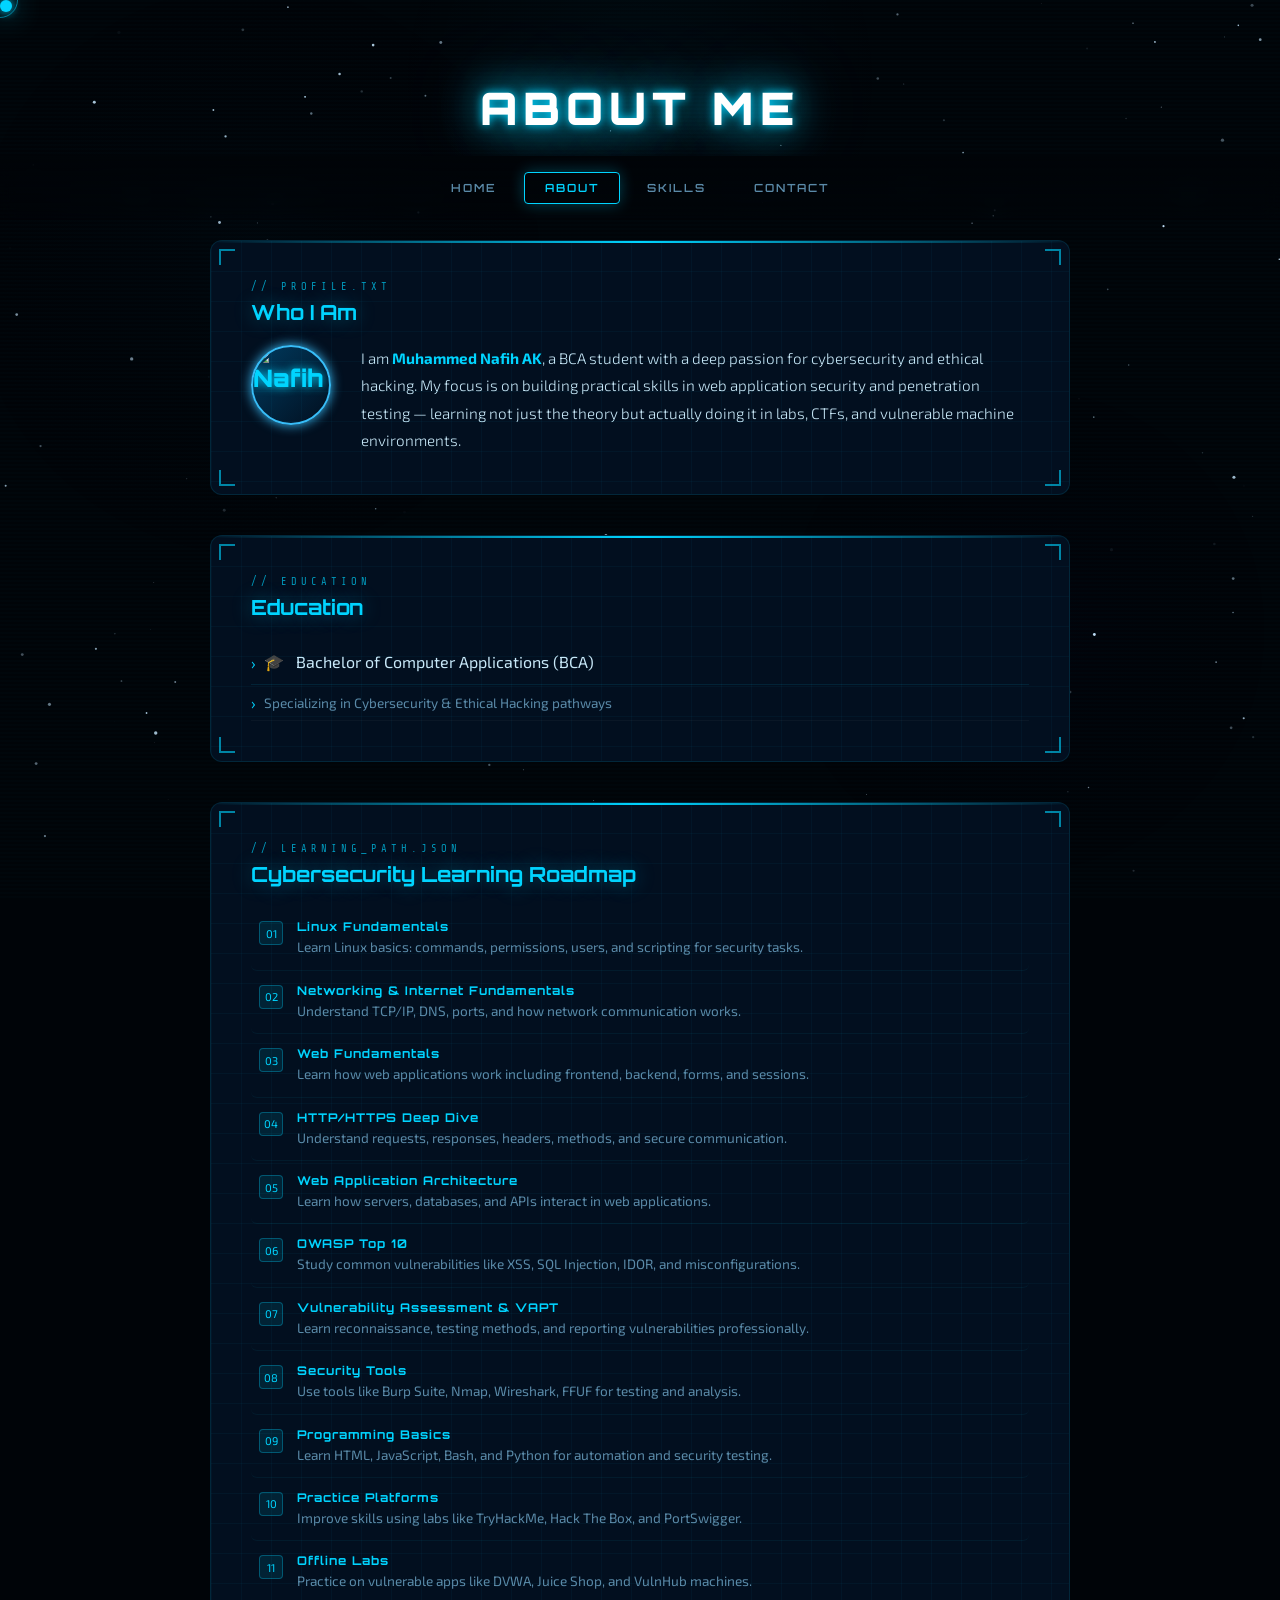
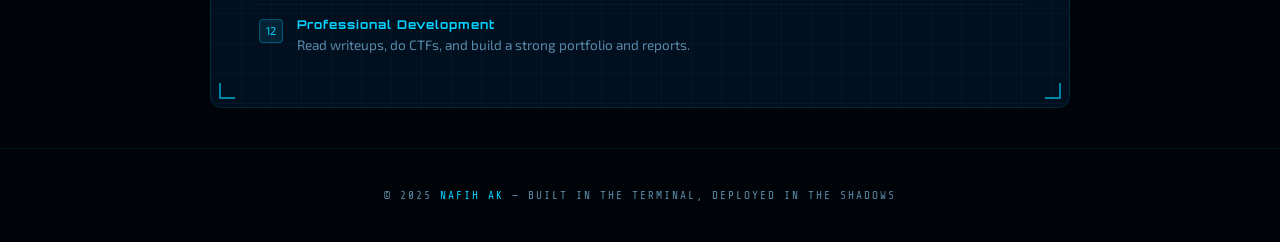
==== commit 4be408b4: "Updated avtar in  about.html" ====
--- a/about.html
+++ b/about.html
@@ -36,7 +36,9 @@
         <div class="section-label">// PROFILE.TXT</div>
         <h2>Who I Am</h2>
         <div class="about-intro">
-          <div class="avatar-frame">N</div>
+          <div class="avatar-frame">
+  <img src="images/profile.jpg" alt="Nafih">
+</div>
           <p>I am <strong style="color:var(--blue-glow)">Muhammed Nafih AK</strong>, a BCA student with a deep passion for cybersecurity and ethical hacking. My focus is on building practical skills in web application security and penetration testing — learning not just the theory but actually doing it in labs, CTFs, and vulnerable machine environments.</p>
         </div>
       </div>
